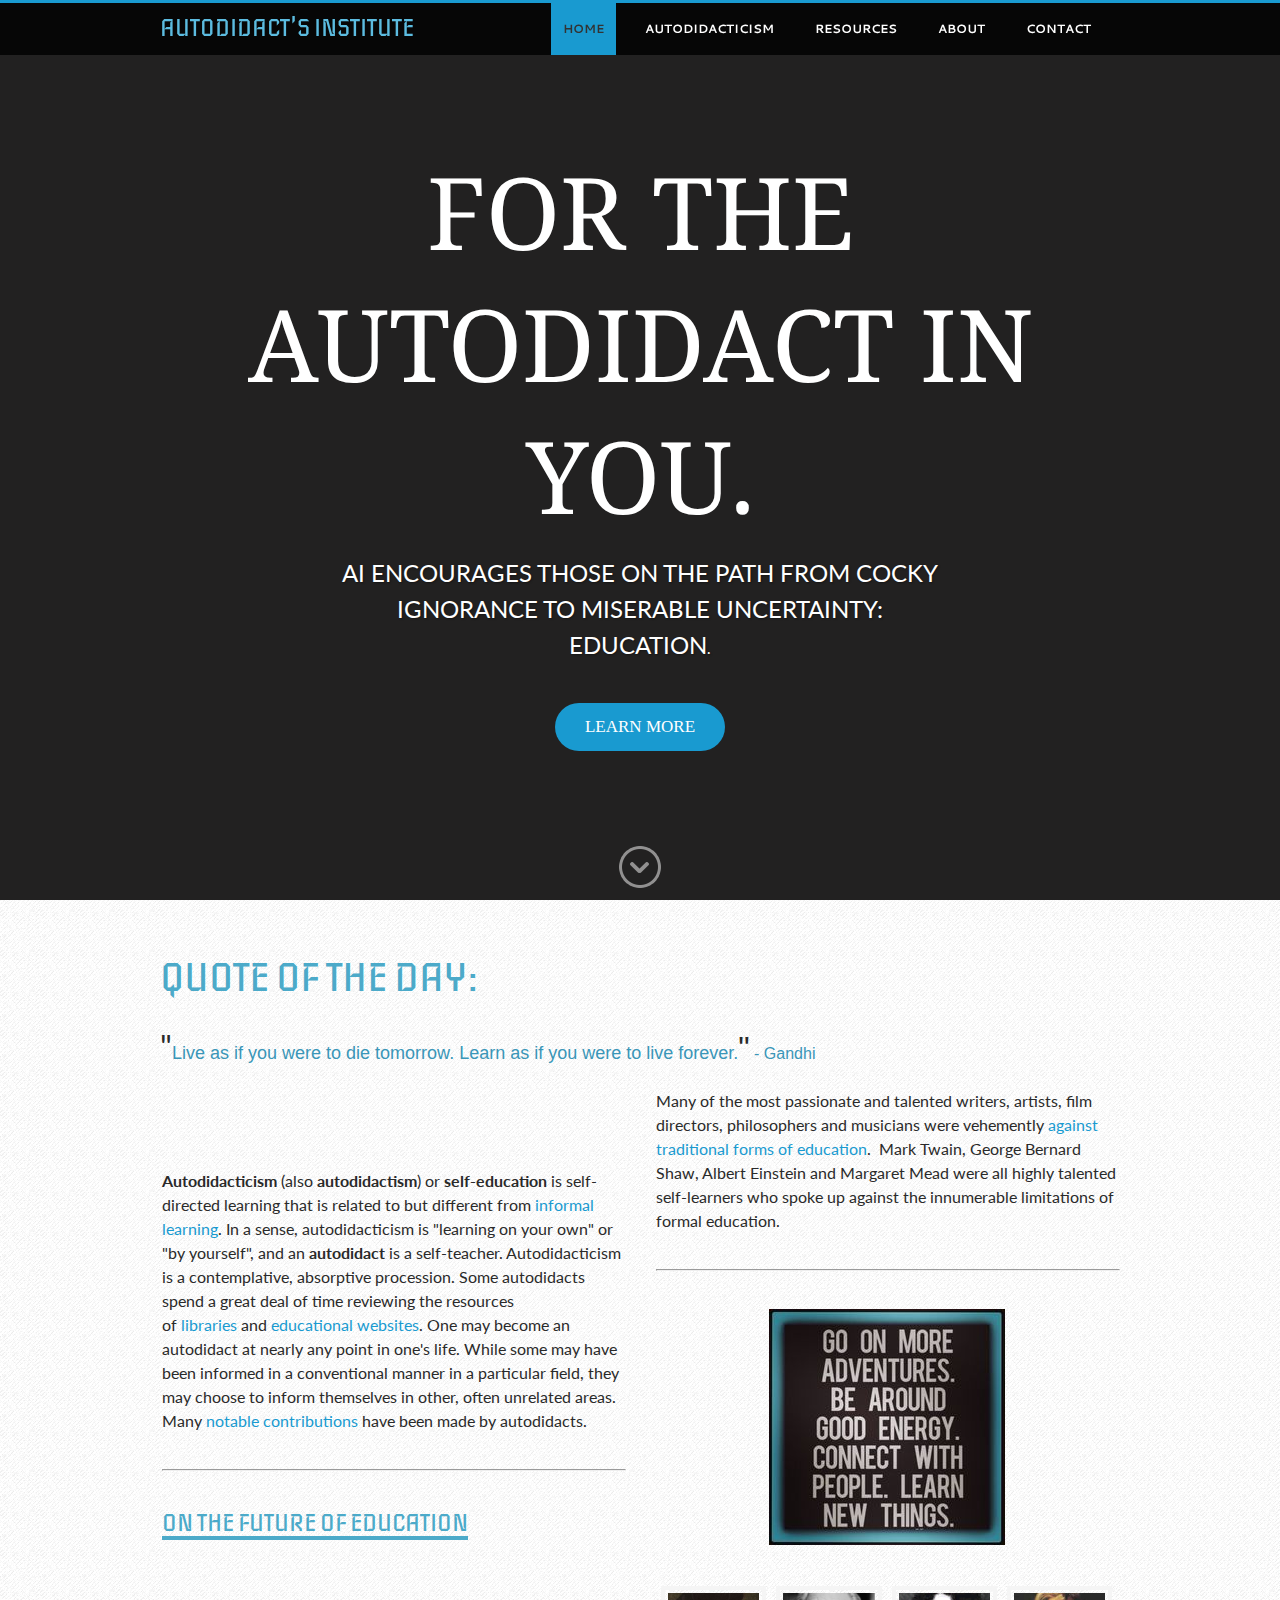
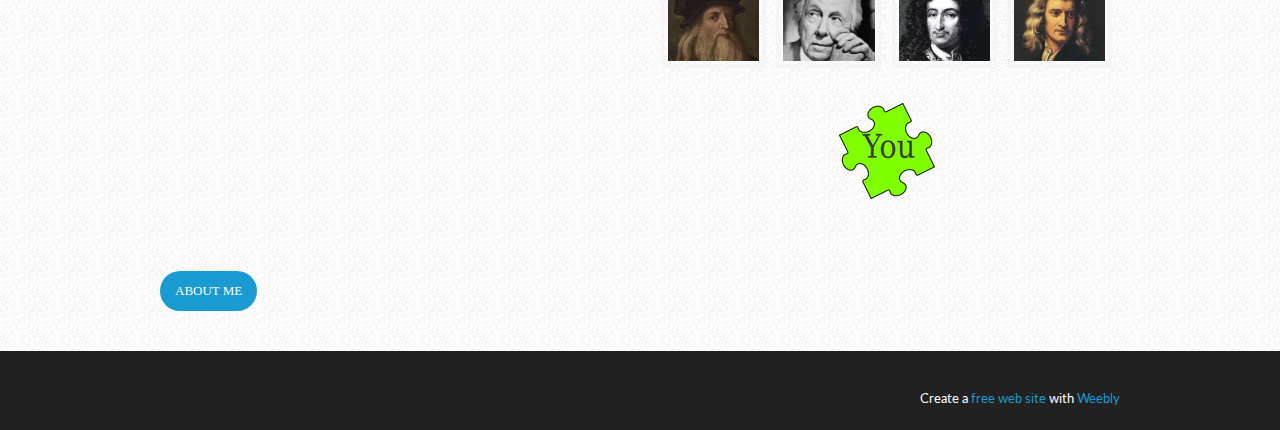
==== index.html @ 2466e641 "add index files" ====
<!DOCTYPE html>
<html>
<head>
<title>Autodidact's Institute - Home</title>

<meta http-equiv="Content-Type" content="text/html; charset=utf-8"/>
    
<meta name="google-site-verification" content="YNx1t_LtvhVvI4gkU4h2JOfDECEMt8kgfuWvU9y1TEw" /><link rel="stylesheet" href="http://cdn2.editmysite.com/css/sites.css?buildTime=1234" type="text/css" /><link rel='stylesheet' type='text/css' href='http://cdn1.editmysite.com/editor/libraries/fancybox/fancybox.css?1234' />
<link rel='stylesheet' type='text/css' href='files/main_style.css?1417120177' title='wsite-theme-css' />
<link href='http://fonts.googleapis.com/css?family=Lato:400,300,300italic,700,400italic,700italic&subset=latin,latin-ext' rel='stylesheet' type='text/css' />
<link href='http://cdn1.editmysite.com/editor/fonts/Bebas/font.css?2' rel='stylesheet' type='text/css' />
<link href='http://fonts.googleapis.com/css?family=Open+Sans:400,300,300italic,700,400italic,700italic&subset=latin,latin-ext' rel='stylesheet' type='text/css' />
<link href='http://fonts.googleapis.com/css?family=Iceberg&subset=latin,latin-ext' rel='stylesheet' type='text/css' />
<link href='http://fonts.googleapis.com/css?family=Iceberg&subset=latin,latin-ext' rel='stylesheet' type='text/css' />
<link href='http://fonts.googleapis.com/css?family=Cantarell:400,700,400italic,700italic&subset=latin,latin-ext' rel='stylesheet' type='text/css' />
<link href='http://fonts.googleapis.com/css?family=Droid+Serif:400,700,400italic,700italic&subset=latin,latin-ext' rel='stylesheet' type='text/css' />
<style type='text/css'>
.wsite-elements.wsite-not-footer div.paragraph, .wsite-elements.wsite-not-footer p, .wsite-elements.wsite-not-footer .product-block .product-title, .wsite-elements.wsite-not-footer .product-description, .wsite-elements.wsite-not-footer .wsite-form-field label, .wsite-elements.wsite-not-footer .wsite-form-field label, #wsite-content div.paragraph, #wsite-content p, #wsite-content .product-block .product-title, #wsite-content .product-description, #wsite-content .wsite-form-field label, #wsite-content .wsite-form-field label, .blog-sidebar div.paragraph, .blog-sidebar p, .blog-sidebar .wsite-form-field label, .blog-sidebar .wsite-form-field label {}
#wsite-content div.paragraph, #wsite-content p, #wsite-content .product-block .product-title, #wsite-content .product-description, #wsite-content .wsite-form-field label, #wsite-content .wsite-form-field label, .blog-sidebar div.paragraph, .blog-sidebar p, .blog-sidebar .wsite-form-field label, .blog-sidebar .wsite-form-field label {color:#2a2a2a !important;}
.wsite-elements.wsite-footer div.paragraph, .wsite-elements.wsite-footer p, .wsite-elements.wsite-footer .product-block .product-title, .wsite-elements.wsite-footer .product-description, .wsite-elements.wsite-footer .wsite-form-field label, .wsite-elements.wsite-footer .wsite-form-field label{}
.wsite-elements.wsite-not-footer h2, .wsite-elements.wsite-not-footer .product-long .product-title, .wsite-elements.wsite-not-footer .product-large .product-title, .wsite-elements.wsite-not-footer .product-small .product-title, #wsite-content h2, #wsite-content .product-long .product-title, #wsite-content .product-large .product-title, #wsite-content .product-small .product-title, .blog-sidebar h2 {font-family:"Iceberg" !important;}
#wsite-content h2, #wsite-content .product-long .product-title, #wsite-content .product-large .product-title, #wsite-content .product-small .product-title, .blog-sidebar h2 {color:#4caac9 !important;}
.wsite-elements.wsite-footer h2, .wsite-elements.wsite-footer .product-long .product-title, .wsite-elements.wsite-footer .product-large .product-title, .wsite-elements.wsite-footer .product-small .product-title{}
#wsite-title {font-family:"Iceberg" !important;color:#5cbce0 !important;}
.wsite-menu-default a {font-family:"Cantarell" !important;font-size:12px !important;}
.wsite-menu a {font-size:16px !important;}
.wsite-image div, .wsite-caption {}
.galleryCaptionInnerText {}
.fancybox-title {}
.wslide-caption-text {}
.wsite-phone {}
.wsite-headline {font-family:"Droid Serif" !important;color:#fff !important;}
.wsite-headline-paragraph {font-size:15px !important;color:#fff !important;}
.wsite-button-inner {font-family:"Impact" !important;}
.wsite-not-footer blockquote, #wsite-com-product-tab blockquote {}
.wsite-footer blockquote {}
.blog-header h2 a {}
#wsite-content h2.wsite-product-title {}
.wsite-product .wsite-product-price a {}
.wsite-button-small .wsite-button-inner {font-size:13px !important;}
.wsite-button-large .wsite-button-inner {font-size:17px !important;}
</style>
<style>
.wsite-background {background-image: url('//cdn1.editmysite.com/uploads/2/4/8/4/24842225/background-images/1473095854.png') !important;background-repeat: no-repeat !important;background-position: 50% 50% !important;background-size: cover !important;background-color: transparent !important;background: inherit;}
body.wsite-background {background-attachment: fixed !important;}
</style>
<script><!--
var STATIC_BASE = '//cdn1.editmysite.com/';
var STYLE_PREFIX = 'wsite';
//-->
</script>
<script src='https://ajax.googleapis.com/ajax/libs/jquery/1.7.2/jquery.min.js'></script>
<script src='http://cdn2.editmysite.com/js/site/main.js?buildTime=1234'></script>
<script>_W.relinquish && _W.relinquish()</script>
<script type='text/javascript'><!--
var IS_ARCHIVE=1;
(function(jQuery){
function initFlyouts(){initPublishedFlyoutMenus([{"id":"953120978491943284","title":"Home","url":"index.html","target":""},{"id":"195594560716466139","title":"Autodidacticism","url":"autodidacticism.html","target":""},{"id":"760834529499686925","title":"Resources","url":"resources.html","target":""},{"id":"598110469988436082","title":"About","url":"about.html","target":""},{"id":"550610440375106876","title":"Contact","url":"contact.html","target":""}],"953120978491943284","<li><a href=\"#\" data-membership-required=\"\" >{{title}}<\/a><\/li>",'active',false)}
if (jQuery) {
jQuery(document).ready(function() { jQuery(initFlyouts); });
}else{
if (Prototype.Browser.IE) window.onload = initFlyouts;
else document.observe('dom:loaded', initFlyouts);
}
})(window._W && _W.jQuery)
//-->
</script>
</head>
<body class='landing-page  wsite-theme-light wsite-page-index'>
<div id="nav-wrap">
		<div class="container">
			<table id="header">
				<tr>
					<td id ="logo"><span class='wsite-logo'><a href='index.html'><span id="wsite-title">Autodidact's Institute</span></a></span></td>
					<td><ul class='wsite-menu-default'><li id="active"><a href="index.html">Home</a></li><li id='pg195594560716466139'><a href="autodidacticism.html" data-membership-required="0" >Autodidacticism</a></li><li id='pg760834529499686925'><a href="resources.html" data-membership-required="0" >Resources</a></li><li id='pg598110469988436082'><a href="about.html" data-membership-required="0" >About</a></li><li id='pg550610440375106876'><a href="contact.html" data-membership-required="0" >Contact</a></li></ul></td>
					<!--<td class="search">{search}</td>-->
				</tr>
			</table>
		</div><!-- end container -->
	</div><!-- end nav-wrap -->
        
		<div class="banner-wrap wsite-background wsite-custom-background">
			<div id="banner">
				<h2><span class='wsite-text wsite-headline'><span style="line-height: 0; display: none;">﻿</span><span style="line-height: 0; display: none;">﻿</span><span style="line-height: 0; display: none;">﻿</span><span style="line-height: 0; display: none;">﻿</span><span style="line-height: 0; display: none;">﻿</span><span style="line-height: 0; display: none;">﻿</span><font><span style="line-height: 0; display: none;">﻿</span>For the</font> <font>Autodidact in</font> <span style="line-height: 0; display: none;">﻿</span><font>you.<span style="line-height: 0; display: none;">﻿</span></font><span style="line-height: 0; display: none;">﻿</span><span style="line-height: 0; display: none;">﻿</span><span style="line-height: 0; display: none;">﻿</span><span style="line-height: 0; display: none;">﻿</span><span style="line-height: 0; display: none;">﻿</span><span style="line-height: 0; display: none;">﻿</span><span style="line-height: 0; display: none;">﻿</span></span></h2>
				<p><span class='wsite-text wsite-headline-paragraph'><span style="line-height: 0; display: none;">﻿</span><span style="line-height: 0; display: none;">﻿</span><span style="line-height: 0; display: none;">﻿</span><span style="line-height: 0; display: none;">﻿</span><font color="#d5d5d5" size="5"><span style="line-height: 0; display: none;">﻿</span><span style="line-height: 0; display: none;">﻿</span><span style="line-height: 0; display: none;">﻿</span><span style="line-height: 0; display: none;">﻿</span><span style="line-height: 0; display: none;">﻿</span><font color="#fff">AI encourages</font><span style="line-height: 0; display: none;">﻿</span> <span style="line-height: 0; display: none;">﻿</span><font color="#fff">those on the path</font><span style="line-height: 0; display: none;">﻿</span><span style="line-height: 0; display: none;">﻿</span><span style="line-height: 0; display: none;">﻿</span> <span style="line-height: 0; display: none;">﻿</span><font color="#fff">from cocky</font><span style="line-height: 0; display: none;">﻿</span><span style="line-height: 0; display: none;">﻿</span><span style="line-height: 0; display: none;">﻿</span><span style="line-height: 0; display: none;">﻿</span><span style="line-height: 0; display: none;">﻿</span><span style="line-height: 0; display: none;">﻿</span><span style="line-height: 0; display: none;">﻿</span><br /><span style="line-height: 0; display: none;">﻿</span><font color="#fff"><span></span> ignorance to miserable uncertainty: </font><span style="line-height: 0; display: none;">﻿</span><br /><span style="line-height: 0; display: none;">﻿</span><font color="#fff"><span></span>education</font><span style="line-height: 0; display: none;">﻿</span><span style="line-height: 0; display: none;">﻿</span><span style="line-height: 0; display: none;">﻿</span></font><span style="line-height: 0; display: none;">﻿</span>.<span style="line-height: 0; display: none;">﻿</span><span style="line-height: 0; display: none;">﻿</span><span style="line-height: 0; display: none;">﻿</span><span style="line-height: 0; display: none;">﻿</span><span style="line-height: 0; display: none;">﻿</span></span></p>	
				<div class="button-wrap"><div style="text-align:left;"><div style="height: 0px; overflow: hidden;"></div>
<a class="wsite-button wsite-button-large wsite-button-normal" href="http://autodidactinstitute.weebly.com/autodidacticism.html" >
<span class="wsite-button-inner">learn more</span>
</a>
<div style="height: 0px; overflow: hidden;"></div></div></div>
				<a name="content" id="skip-to-content" href="#content"></a>
			</div>
		</div>

    <div id="main-wrap">
        <div class="container">
   			<div id='wsite-content' class='wsite-elements wsite-not-footer'>
<h2 class="wsite-content-title" style="text-align:left;">Quote of the day:</h2>

<div class="paragraph" style="text-align:left;"><font size="6">"</font><span style="font-family: HelveticaNeue-Light, 'Helvetica Neue Light', 'Helvetica Neue', Helvetica, Arial, sans-serif; line-height: 20.7999992370605px; text-align: center;"><font color="#3a96b8" size="4">Live as if you were to die tomorrow. Learn as if you were to live forever.</font><font size="6">"</font><font color="#3a96b8"> - Gandhi&nbsp;</font></span></div>

<div><div class="wsite-multicol"><div class="wsite-multicol-table-wrap" style="margin:0 -15px;">
	<table class="wsite-multicol-table">
		<tbody class="wsite-multicol-tbody">
			<tr class="wsite-multicol-tr">
				<td class="wsite-multicol-col" style="width:50%; padding:0 15px;">
					
						

<div class="paragraph" style="text-align:left;"><font color="#2a2a2a" size="3"><strong style="">Autodidacticism</strong>&nbsp;(also&nbsp;<strong style="">autodidactism</strong>) or&nbsp;<strong style="">self-education</strong>&nbsp;is self-directed learning that is related to but different from&nbsp;<a style="" href="http://en.wikipedia.org/wiki/Informal_learning" title="">informal learning</a>. In a sense, autodidacticism is "learning on your own" or "by yourself", and an&nbsp;<strong style="">autodidact</strong>&nbsp;is  a self-teacher. Autodidacticism is a contemplative, absorptive  procession. Some autodidacts spend a great deal of time reviewing the  resources&nbsp;&nbsp;&nbsp;&nbsp;&nbsp;&nbsp;&nbsp;&nbsp;&nbsp;&nbsp; of&nbsp;<a style="" href="http://en.wikipedia.org/wiki/Library" title="">libraries</a>&nbsp;and&nbsp;<a style="" href="http://en.wikipedia.org/wiki/Educational_website" title="">educational websites</a>.  One may become an autodidact at nearly any point in one's life. While  some may have been informed in a conventional manner in a particular  field, they may choose to inform themselves in other, often unrelated  areas. Many&nbsp;<a style="" href="http://en.wikipedia.org/wiki/List_of_notable_autodidacts" title="">notable contributions</a>&nbsp;have been made by autodidacts.</font></div>

<div><div style="height: 20px; overflow: hidden; width: 100%;"></div>
<hr class="styled-hr" style="width:100%;"></hr>
<div style="height: 20px; overflow: hidden; width: 100%;"></div></div>

<h2 class="wsite-content-title" style="text-align:left;"><u><font size="5">On the future of education</font></u><br /></h2>

<div class="wsite-youtube" style="margin-bottom:10px;margin-top:10px;"><div class="wsite-youtube-wrapper wsite-youtube-size-auto wsite-youtube-align-center">
<div class="wsite-youtube-container">

<iframe src="http://www.youtube.com/embed/7vsCAM17O-M?wmode=opaque" frameborder="0" allowfullscreen></iframe>
</div>
</div></div>


					
				</td>				<td class="wsite-multicol-col" style="width:50%; padding:0 15px;">
					
						

<div class="paragraph" style="text-align:left;"><font color="#2a2a2a">Many of the most passionate and talented writers, artists, film directors, philosophers and musicians were vehemently <a style="" title="Educative Quotes Against Education" href="http://lonerwolf.com/education-quotes/">against traditional forms of education</a>.&nbsp;  Mark Twain, George Bernard&nbsp; Shaw, Albert Einstein and Margaret Mead  were all highly talented self-learners who spoke up against the  innumerable limitations of formal education.</font></div>

<div><div style="height: 20px; overflow: hidden; width: 100%;"></div>
<hr class="styled-hr" style="width:100%;"></hr>
<div style="height: 20px; overflow: hidden; width: 100%;"></div></div>

<div><div class="wsite-image wsite-image-border-thin " style="padding-top:10px;padding-bottom:10px;margin-left:0;margin-right:0;text-align:center">
<a href='http://autodidactinstitute.weebly.com/autodidacticism.html'>
<img src="uploads/2/4/8/4/24842225/6105460_orig.jpg" alt="Picture" style="width:100%;max-width:236px" />
</a>
<div style="display:block;font-size:90%"></div>
</div></div>

<div><div style="height: 20px; overflow: hidden;"></div>
				<div id='538403796606522106-gallery' class='imageGallery' style='line-height: 0px; padding: 0; margin: 0'>
<div id='538403796606522106-imageContainer0' style='float:left;width:24.95%;margin:0;'><div id='538403796606522106-insideImageContainer0' style='position:relative;margin:5px;'><div class='galleryImageBorder' style='border-width:1px;padding:3px;'><div class='galleryImageHolder' style='position:relative; width:100%; padding:0 0 75%;overflow:hidden;'><div class='galleryInnerImageHolder'><a href='uploads/2/4/8/4/24842225/707297_orig.jpg' rel='lightbox[gallery538403796606522106]' onclick='if (!window.lightboxLoaded) return false'><img src='uploads/2/4/8/4/24842225/707297.jpg' class='galleryImage' _width='300' _height='300' style='position:absolute;border:0;width:100%;top:-16.67%;left:0%' /></a></div></div></div></div></div><div id='538403796606522106-imageContainer1' style='float:left;width:24.95%;margin:0;'><div id='538403796606522106-insideImageContainer1' style='position:relative;margin:5px;'><div class='galleryImageBorder' style='border-width:1px;padding:3px;'><div class='galleryImageHolder' style='position:relative; width:100%; padding:0 0 75%;overflow:hidden;'><div class='galleryInnerImageHolder'><a href='uploads/2/4/8/4/24842225/8460921_orig.jpg' rel='lightbox[gallery538403796606522106]' onclick='if (!window.lightboxLoaded) return false'><img src='uploads/2/4/8/4/24842225/8460921.jpg' class='galleryImage' _width='400' _height='507' style='position:absolute;border:0;width:100%;top:-34.5%;left:0%' /></a></div></div></div></div></div><div id='538403796606522106-imageContainer2' style='float:left;width:24.95%;margin:0;'><div id='538403796606522106-insideImageContainer2' style='position:relative;margin:5px;'><div class='galleryImageBorder' style='border-width:1px;padding:3px;'><div class='galleryImageHolder' style='position:relative; width:100%; padding:0 0 75%;overflow:hidden;'><div class='galleryInnerImageHolder'><a href='uploads/2/4/8/4/24842225/7548678_orig.gif' rel='lightbox[gallery538403796606522106]' onclick='if (!window.lightboxLoaded) return false'><img src='uploads/2/4/8/4/24842225/7548678.gif' class='galleryImage' _width='243' _height='275' style='position:absolute;border:0;width:100%;top:-25.45%;left:0%' /></a></div></div></div></div></div><div id='538403796606522106-imageContainer3' style='float:left;width:24.95%;margin:0;'><div id='538403796606522106-insideImageContainer3' style='position:relative;margin:5px;'><div class='galleryImageBorder' style='border-width:1px;padding:3px;'><div class='galleryImageHolder' style='position:relative; width:100%; padding:0 0 75%;overflow:hidden;'><div class='galleryInnerImageHolder'><a href='uploads/2/4/8/4/24842225/8060362_orig.jpg' rel='lightbox[gallery538403796606522106]' onclick='if (!window.lightboxLoaded) return false'><img src='uploads/2/4/8/4/24842225/8060362.jpg' class='galleryImage' _width='300' _height='315' style='position:absolute;border:0;width:100%;top:-20%;left:0%' /></a></div></div></div></div></div><span style='display: block; clear: both; height: 0px; overflow: hidden;'></span>
</div>

				<div style="height: 20px; overflow: hidden;"></div></div>

<div><div class="wsite-image wsite-image-border-none " style="padding-top:10px;padding-bottom:10px;margin-left:0;margin-right:0;text-align:center">
<a href='http://autodidactinstitute.weebly.com/autodidacticism.html'>
<img src="uploads/2/4/8/4/24842225/8060603.png?96" alt="Picture" style="width:auto;max-width:100%" />
</a>
<div style="display:block;font-size:90%"></div>
</div></div>


					
				</td>			</tr>
		</tbody>
	</table>
</div></div></div>

<div style="text-align:left;"><div style="height:10px;overflow:hidden"></div>
<span class="wsite-social wsite-social-default"><a class='first-child wsite-social-item wsite-social-twitter' href='https://twitter.com/AutodidactIn' target='_blank'><span class='wsite-social-item-inner'></span></a></span>
<div style="height:10px;overflow:hidden"></div></div>

<div style="text-align:left;"><div style="height: 10px; overflow: hidden;"></div>
<a class="wsite-button wsite-button-small wsite-button-normal" href="http://autodidactinstitute.weebly.com/about.html" >
<span class="wsite-button-inner">About me</span>
</a>
<div style="height: 10px; overflow: hidden;"></div></div>

<div class="wsite-adsense"> 

<script type="text/javascript" src="https://www.weebly.com/weebly/apps/serveAds.php?type=adsense&elementid=147316029918309828&ineditor=0&subdomain=autodidactinstitute.weebly.com&pubid=ca-pub-1188695032238888&adformat=468x60&adtype=text_image&bordercolor=FFFFFF&bgcolor=FFFFFF&linkcolor=0F53FF&textcolor=000000&urlcolor=008000"></script></div></div>

        </div><!-- end container -->
    </div><!-- end main-wrap -->

    <div id="footer-wrap">
        <div class="container">
       		Create a <a target="_top" href="http://www.weebly.com/">free web site</a> with <a target="_top" href="http://www.weebly.com/" title="free web site">Weebly</a>
        </div><!-- end container -->
    </div><!-- end footer-wrap -->
<script type="text/javascript" src="files/theme/custom.js"></script>

</body>
</html>
---- files/main_style.css ----
ul, ol, li, h1, h2, h3, h4, h5, h6, pre, form, body, html, div.paragraph, blockquote, fieldset, input { margin: 0; padding: 0; }
 ul, ol, li, h1, h2, h3, h4, h5, h6, pre, form, body, html, p, blockquote, fieldset, input { margin: 0; padding: 0; }
 a img { border: 0; }
 a { text-decoration: none; }
 ::-webkit-input-placeholder { color: #626262; }
 :-moz-placeholder { color: #626262; }
 ::-moz-placeholder { color: #626262; }
 :-ms-input-placeholder { color: #626262; }
 #header .wsite-search-input::-webkit-input-placeholder { color: #fff; }
 #header .wsite-search-input:-moz-placeholder { color: #fff; }
 #header .wsite-search-input::-moz-placeholder { color: #fff; }
 #header .wsite-search-input:-ms-input-placeholder { color: #fff; }
 body { font-family: 'Lato', sans-serif; font-size: 16px; font-weight: normal; line-height: 24px; color: #626262; height: 100%; background-attachment: fixed; }
 .tall-header-page, .short-header-page, .no-header-page, .landing-page { background: #222121; }
 .wsite-background { background: #fff url('theme/default-bg.jpg?1417120177') center center no-repeat; background-size: cover; }
 .wsite-custom-background { background: none; }
 html { height: 100%; }
 .container { margin: 0 auto; width: 960px; }
 #header-wrap, #banner-wrap, #nav-wrap, #main-wrap, #footer-wrap { width:100%; }
 a { color: #199ad0; }
 a:hover { color: #1688b7; }
 h2 { font-size: 40px; padding: .5em 0 .2em 0; line-height: 1.2; font-family: 'Bebas', sans-serif; font-weight: normal; color: #3b3b3b; text-transform: uppercase; }
 h2 font { vertical-align: middle; }
 div.paragraph { font-size: 16px; line-height: 1.5; padding: .5em 0; }
 p { font-size: 16px; line-height: 1.5; padding: .5em 0; }
 blockquote { background: url("theme/quotes.png?1417120177") no-repeat 0px 25px; font-family: 'Lato', sans-serif; font-size: 18px; font-weight: bold; line-height: 28px; color: #626262; padding: 1em; margin: 2em 0; border-left: 0px !important; padding-left: 30px !important; }
 div#content {min-height:400px;}
 .landing-page .wsite-background { -moz-box-sizing: border-box; box-sizing: border-box; min-height: 100%; overflow: hidden; }
 #logo { padding-right: 25px !important; }
 #logo, #logo a { color: #fff; text-transform: uppercase; font-size: 24px; font-family: 'Bebas'; font-weight: normal; }
 #logo a:hover { color: #fff; }
 #logo img, #wsite-title { max-height: 52px; display: block; }
 #header { border-collapse: collapse; border-spacing: 0; width:100%; }
 #header td { vertical-align: middle; text-align: left; }
 #header table { float: right; width: 1px; }
 #header td { padding: 0; }
 #header-right .wsite-social { vertical-align: middle; }
 .wsite-social-item { width: 36px; height: 36px; margin: 0 0 0 3px; }
 .wsite-social-rss { background: url(theme/social-icons.png?1417120177) no-repeat -321px -12px; }
 .wsite-social-rss:hover { background-position: -321px -54px; }
 .wsite-social-linkedin { background: url(theme/social-icons.png?1417120177) no-repeat -143px -12px; }
 .wsite-social-linkedin:hover { background-position: -143px -54px; }
 .wsite-social-facebook { background: url(theme/social-icons.png?1417120177) no-repeat -54px -12px; }
 .wsite-social-facebook:hover { background-position: -54px -54px; }
 .wsite-social-twitter { background: url(theme/social-icons.png?1417120177) no-repeat -9px -12px; }
 .wsite-social-twitter:hover { background-position: -9px -54px; }
 .wsite-social-mail { background: url(theme/social-icons.png?1417120177) no-repeat -187px -12px; }
 .wsite-social-mail:hover { background-position: -187px -54px; }
 .wsite-social-pinterest { background: url(theme/social-icons.png?1417120177) no-repeat -277px -12px; }
 .wsite-social-pinterest:hover { background-position: -277px -54px; }
 .wsite-social-youtube { background: url(theme/social-icons.png?1417120177) no-repeat -455px -12px; }
 .wsite-social-youtube:hover { background-position: -455px -54px; }
 .wsite-social-plus { background: url(theme/social-icons.png?1417120177) no-repeat -98px -12px; }
 .wsite-social-plus:hover { background-position: -98px -54px; }
 .wsite-social-flickr { background: url(theme/social-icons.png?1417120177) no-repeat -232px -12px; }
 .wsite-social-flickr:hover { background-position: -232px -54px; }
 .wsite-social-vimeo { background: url(theme/social-icons.png?1417120177) no-repeat -366px -12px; }
 .wsite-social-vimeo:hover { background-position: -366px -54px; }
 .wsite-social-yahoo { background: url(theme/social-icons.png?1417120177) no-repeat -410px -12px; }
 .wsite-social-yahoo:hover { background-position: -410px -54px; }
 #header .wsite-search { margin: 0px; vertical-align: middle; position:relative; float: right; border: 1px solid #fff; }
 #header .wsite-search-input { width: 140px; height: 17px; border: 0; padding: 8px 5px 8px 15px !important; font-family: 'Open Sans', sans-serif; color: #ccc; font-size: 13px; float:left; background: none; }
 #header .wsite-search-button { position: relative; width: 53px; height: 32px; color: #ccc; font-size: 13px; border: 0px; margin: 0px; padding: 0px; background: url("theme/submit-bg.png?1417120177") no-repeat right center; cursor: pointer; }
 #header .wsite-search-cover { position:absolute; width:52px; height:30px; right:0px; top: 0px; z-index:1; cursor: pointer; }
 #nav-wrap { position: fixed; top: 0; left: 0; border-top: 3px solid #199ad0; background: rgb(0,0,0); background: rgba(0,0,0,0.8); z-index: 999; }
 #nav-wrap .container { clear: both; overflow: hidden; position: relative; }
 #nav-wrap .container ul { list-style: none; overflow: hidden; float: right; }
 #nav-wrap .container ul li { list-style: none; float: left; margin-right: 17px; text-transform: uppercase; }
 #nav-wrap .container ul span:last-child li, #nav-wrap .container ul > li:last-child { background: none; }
 #nav-wrap .container ul li a { float: left; display: block; font-family: 'Lato', sans-serif; color: #fff; padding: 14px 12px; border: 0; outline: 0; list-style-type: none; font-size: 13px; font-weight: bold; }
 #nav-wrap .container ul li#active a, #nav-wrap .container ul li a:hover { color: #333; background: #199ad0; border: 0; }
 #wsite-menus .wsite-menu li a { font-family: 'Lato', sans-serif; padding: 10px 0; padding-left: 4px; font-size: 13px; color: #fff; background: url("theme/submenu-bg.png?1417120177") repeat left top; border: 0; border-bottom: 1px solid #303030; }
 #wsite-menus .wsite-menu li a:hover { color: #fff; background: url("theme/submenu-hover-bg.png?1417120177") repeat left top; border-left: 4px solid #ffd927; padding-left: 0; }
 #banner-wrap { display:none; }
 .landing-page .banner-wrap #banner, .tall-header-page .banner-wrap #banner, .short-header-page .banner-wrap #banner { padding: 0; display: table-cell; text-align: center; vertical-align: middle; }
 #banner td { vertical-align: middle !important; text-align: center; }
 #banner h2 { color: #fff; font-size: 100px; padding: 0px; text-transform: uppercase; }
 #banner div.paragraph { color: #fff; font-size: 18px; padding: 20px 0 40px; font-family: 'Lato', sans-serif; text-shadow: 1px 1px 2px rgba(0,0,0,0.35); text-transform: uppercase; }
 #banner p { color: #fff; font-size: 18px; padding: 20px 0 40px; font-family: 'Lato', sans-serif; text-shadow: 1px 1px 2px rgba(0,0,0,0.35); text-transform: uppercase; }
 .tall-header-page #banner { height: 346px; text-align: center; }
 .tall-header-page .banner-wrap { display: table; width: 100%; height: 346px; padding-top: 50px; }
 .short-header-page #banner { height: 196px; text-align: center; }
 .short-header-page .banner-wrap { display: table; width: 100%; height: 196px; padding-top: 50px; }
 .no-header-page .wsite-header { display:none; }
 #splash-wrap { height: 100%; display: table; width: 720px; margin: 0 auto; height: 100%; padding: 115px 0 60px 0; }
 .splash-page .main-wrap { display: table-cell; vertical-align: middle; }
 .splash-page .main-wrap #content-section { background: none; padding: 70px 90px 50px; background: rgb(0, 0, 0); background: rgba(0,0,0,0.5); }
 .splash-page #content-section h2 { color: #fff; padding: 0px; text-transform: uppercase; }
 .splash-page #content-section div.paragraph { color: #fff; font-size: 18px; padding: 20px 0 40px; font-family: 'Lato', sans-serif; text-shadow: 1px 1px 2px rgba(0,0,0,0.35); }
 .splash-page #content-section p { color: #fff; font-size: 18px; padding: 20px 0 40px; font-family: 'Lato', sans-serif; text-shadow: 1px 1px 2px rgba(0,0,0,0.35); }
 .landing-page #header-wrap .container { height: 100%; }
 .landing-page .banner-wrap { position: relative; display: table; width: 100%; height: 100%; -moz-box-sizing: border-box; box-sizing: border-box; padding-top: 51px; padding-bottom: 55px; }
 .landing-page #main-wrap .container h2 { font-size: 40px; line-height: 45px; }
 .landing-page .button-wrap { display: inline-block; }
 .landing-page #banner h2, .landing-page #banner div.paragraph { max-width: 960px; margin: 0 auto; }
 .landing-page #banner h2, .landing-page #banner p { max-width: 960px; margin: 0 auto; }
 #skip-to-content { display: block; margin: auto; position: absolute; bottom: 0; left: 0; right: 0; width: 42px; height: 55px; background: transparent url('theme/landing-indicator.png?1417120177') center top no-repeat; opacity: 0.5; -webkit-transition: opacity 0.5s; }
 #skip-to-content:hover { opacity: 1; }
 .landing-page #main-wrap, .tall-header-page #main-wrap, .short-header-page #main-wrap, .no-header-page #main-wrap { padding-top: 56px; background: #fff url('theme/body-bg.png?1417120177') 0 0 repeat; }
 .no-header-page #main-wrap { padding-top: 110px; }
 #main-wrap .container { min-height:400px; padding-bottom: 30px; }
 #main-wrap .container h2 { font-size: 32px; line-height: 37px; padding: 0 0 14px; }
 #main-wrap .paragraph ul #main-wrap .paragraph ol { margin: 0 !important; padding: 0 !important; }
 #main-wrap .paragraph li { padding-left: 15px !important; }
 #main-wrap .container form .wsite-button { margin-top:20px; }
 html body .galleryImageBorder, html body a .galleryImageBorder { border: 4px solid #f5f5f5 !important; }
 .wslide { font-family: inherit; }
 .wslide .wslide-caption { opacity: 0 !important; filter: alpha(opacity=0) !important; -webkit-transition: all 0.2s ease-in-out; -moz-transition: all 0.2s ease-in-out; -o-transition: all 0.2s ease-in-out; transition: all 0.2s ease-in-out; bottom: 0; top: 0; }
 .wslide:hover .wslide-caption { opacity: 1 !important; filter: alpha(opacity=100) !important; }
 .wslide-caption-bg { background-color: rgba(25,154,208,0.85) !important; opacity: 0.85 !important; filter: alpha(opacity=85) !important; }
 .wslide-caption:before { content: ''; display: inline-block; vertical-align: middle; height: 100%; }
 .wslide-caption-text { display: inline-block; vertical-align: middle; text-align: center !important; width: 100%; -moz-box-sizing: border-box; box-sizing: border-box; font-size: 14px; text-shadow: none !important; }
 #footer-wrap { text-align:right; background: #222121; padding: 35px 0 20px; font-size: 13px; color: #fff; }
 #footer-wrap .container h2 { font-size: 13px; color: #989794; font-weight: bold; font-family: 'Lato', sans-serif; }
 #footer-wrap .container div.paragraph { font-size: 13px; padding: 15px 0; }
 #footer-wrap .container p { font-size: 13px; padding: 15px 0; }
 #footer-wrap .container blockquote { background: url("theme/quotes.png?1417120177") no-repeat 0px 15px; font-size: 15px; color: #fff; }
 #footer-wrap .wsite-form-container { text-align:left; margin-top: 0 !important; }
 #footer-wrap .wsite-form-label, #footer-wrap .form-radio-container { color: #fff; font-size: 13px; }
 .wsite-form-label { display: inline-block; font-family: 'Lato', sans-serif; font-size: 15px; font-weight: normal; }
 .form-radio-container { font-family: 'Lato', sans-serif; font-size: 15px; font-weight: normal; }
 .wsite-form-input, .wsite-search-element-input { font-family: 'Lato', sans-serif; font-size: 15px; font-weight: normal; background: #fff; border: 1px solid #e0e0e0; padding: 5px 7px; width: 300px; -webkit-border-radius: 3px; -moz-border-radius: 3px; border-radius: 3px; }
 .form-select { font-family: 'Lato', sans-serif; font-size: 15px; font-weight: normal; background: #fff; border: 1px solid #e0e0e0; padding: 8px 5px; width: 300px; height: 40px !important; line-height: 44px !important; -webkit-border-radius: 3px; -moz-border-radius: 3px; border-radius: 3px; }
 .splash-page .wsite-form-label, .splash-page .form-radio-container, .splash-page .wsite-form-input, .splash-page .wsite-search-element-input .splash-page .form-select { color: #999; }
 .wsite-button { display: inline-block; padding: 0; background: #199ad0; border-radius: 20px; text-transform: uppercase; }
 .wsite-button:hover { background: #1688b7; }
 .wsite-button-inner { color: #fff !important; font-family: 'Lato', sans-serif; display: block; font-size: 14px; font-weight: 500; padding: 0 15px; background: none; text-transform: uppercase; height:40px; line-height:40px; }
 .wsite-button-large { color: #fff !important; background: #199ad0; padding: 0; border-radius: 24px; }
 .wsite-button-large:hover { background: #1688b7; }
 .wsite-button-large .wsite-button-inner { padding: 0 30px; height:48px; line-height:48px; background: none; font-size: 16px; }
 .wsite-button-highlight, .wsite-button-large.wsite-button-highlight, .wsite-button-large.wsite-button-highlight .wsite-button-inner { background: #dfded9; color: #333; }
 .wsite-button-highlight .wsite-button-inner { background: none; }
 .wsite-button-highlight:hover, .wsite-button-highlight:active, .wsite-button-large.wsite-button-highlight:hover, .wsite-button-large.wsite-button-highlight:hover .wsite-button-inner { background: #d1d0ca; }
 #main-wrap .blog-sidebar h2 { font-size: 22px; }
 .blog-post .blog-separator { display: none; }
 .blog-post .blog-content { margin-top: 25px; }
 .blog-post .blog-date, .blog-post .blog-comments { float: none; text-transform: uppercase; font-size: 14px; line-height: 1; color: #626262; }
 .blog-post .blog-comments:before { content: '/'; margin-right: 0.5em; }
 #commentArea { border-top: solid 1px #dadada; padding-top: 20px; }
 .blog-sidebar h2, h2.blog-title, #commentAreaTitle, .blogCommentHeading .blogCommentAuthor { font-weight: 500; }
 #wsite-content #commentAreaTitle { font-size: 26px; }
 .blog-post .blog-header h2.blog-title { margin-bottom: 20px !important; }
 #main-wrap .blog-title a { color: #333; }
 #wsite-content #commentAreaTitle, #wsite-content #commentReplyTitle, #commentArea .blogCommentText div.paragraph, #main-wrap .blog-sidebar h2 { padding: 0; }
 #wsite-content #commentAreaTitle, #wsite-content #commentReplyTitle, #commentArea .blogCommentText p, #main-wrap .blog-sidebar h2 { padding: 0; }
 #commentAreaTitle { font-family: 'Bebas', sans-serif; }
 .blogCommentHeading, .blogCommentText div.paragraph { font-family: inherit; }
 .blogCommentHeading, .blogCommentText p { font-family: inherit; }
 .blogCommentWrap { background: none; }
 .blogCommentWrap .blogCommentHeading, .blogCommentWrap .blogCommentHeadingInner, .blogCommentWrap .blogCommentAuthor { background: none !important; }
 .blogCommentHeading .blogCommentAuthor span.name, .blogCommentHeading .blogCommentAuthor span.email { color: #2a92e5 !important; float: none; }
 .blogCommentHeading { padding: 0; margin-bottom: 20px; }
 .blogCommentHeading .blogCommentAuthor, .blogCommentHeading .blogCommentDate { float: none; text-align: left; height: auto; line-height: 1; padding: 0; }
 .blogCommentHeading .blogCommentAuthor { text-transform: uppercase; }
 .blogCommentHeading .blogCommentDate { color: #999; margin-left: 1em; }
 .blogCommentText { padding: 0; }
 .blogCommentText div.paragraph { color: #666; font-size: 14px; }
 .blogCommentText p { color: #666; font-size: 14px; }
 .blogCommentHeading .blogCommentHeadingInner { height: auto; }
 .blogCommentWrap .blogCommentHeading .blogCommentHeadingInner .blogCommentAuthor .name { text-shadow: none; height: auto; line-height: 1; color: #3b3b3b !important; float: none; }
 .blogCommentHeading .blogCommentHeadingInner .blogCommentAuthor .link { margin: 0 5px; float: none; display: inline-block; }
 .blogCommentHeading .blogCommentAuthor, .blogCommentHeading .blogCommentDate { float: none; text-align: left; height: auto; line-height: 1; padding: 0; display: inline; vertical-align: baseline; text-transform: none; }

div.paragraph ul, div.paragraph ol { padding-left: 2.3em !important; margin: 5px 0 !important; overflow:hidden; }
div.paragraph li { padding-left: 5px !important; margin: 3px 0 0 !important; }
div.paragraph ul, div.paragraph ul li { list-style: disc outside !important; }
div.paragraph ol, div.paragraph ol li { list-style: decimal outside !important; }
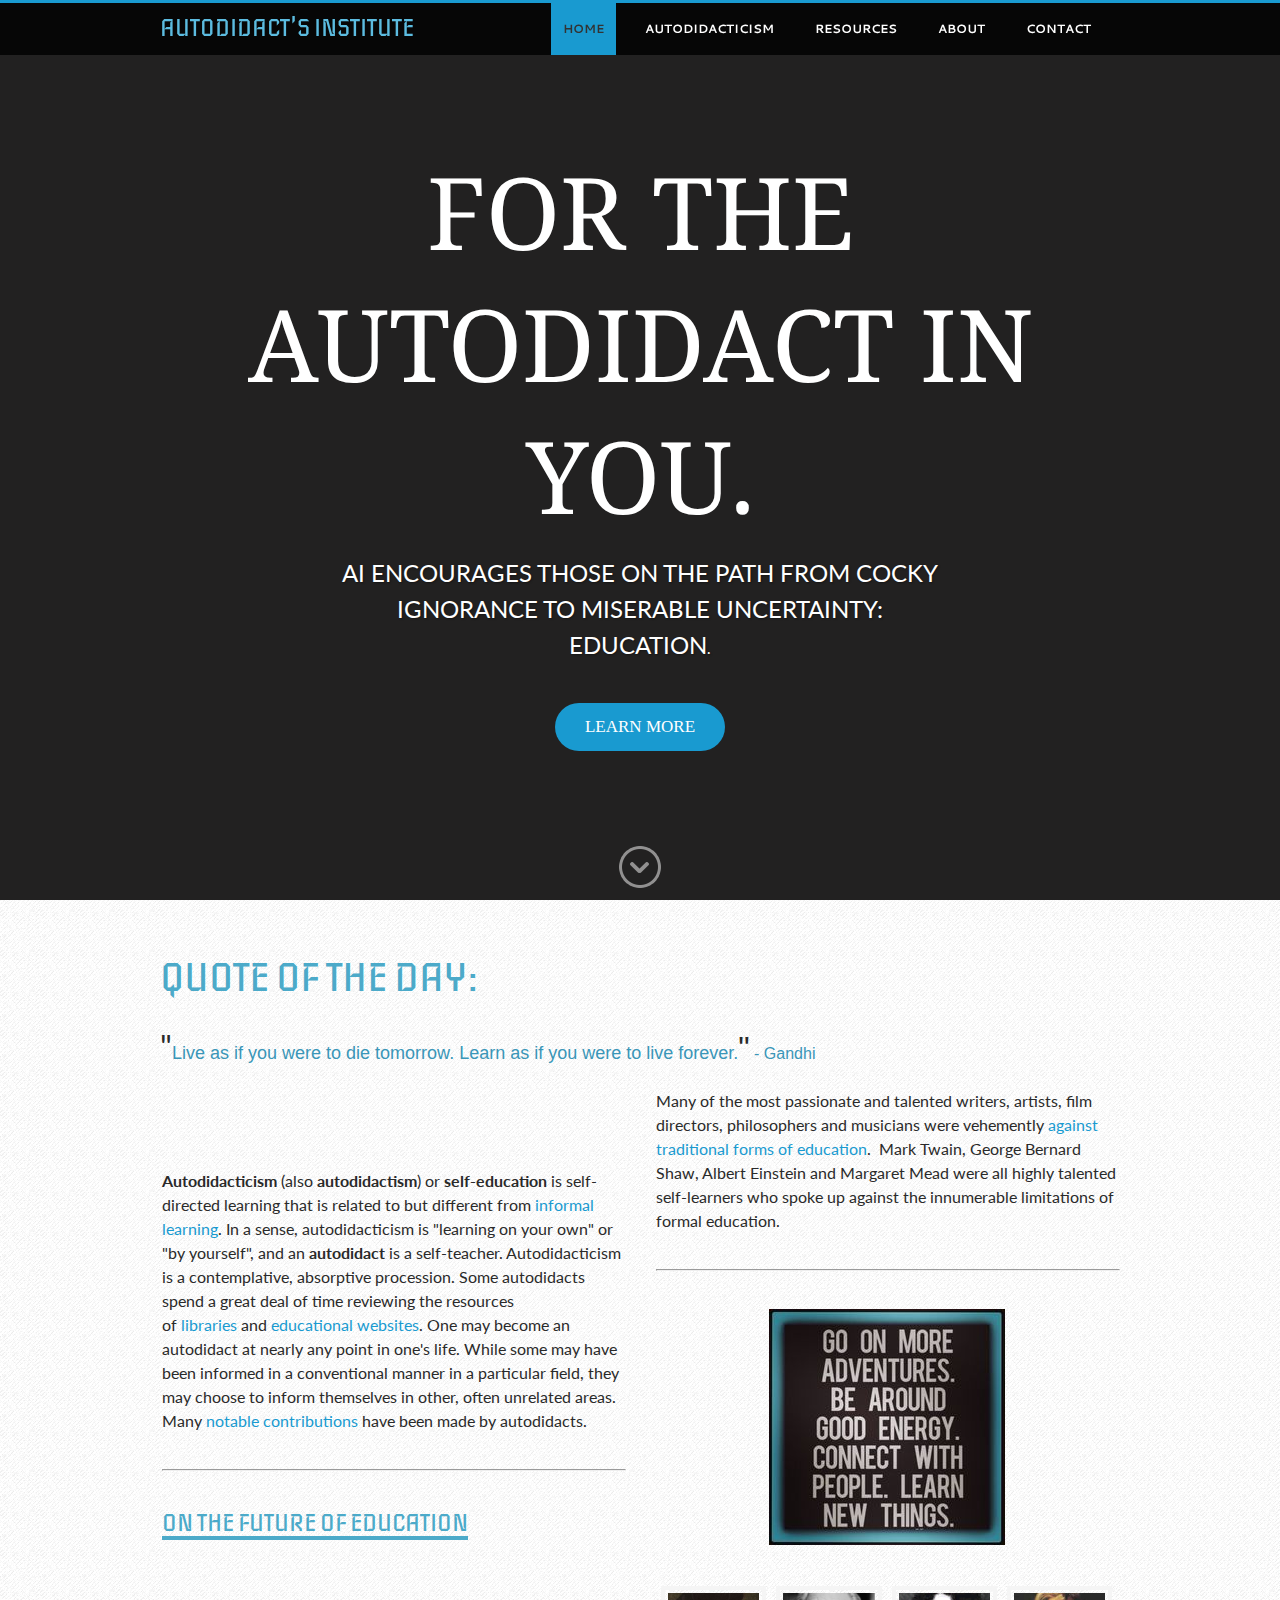
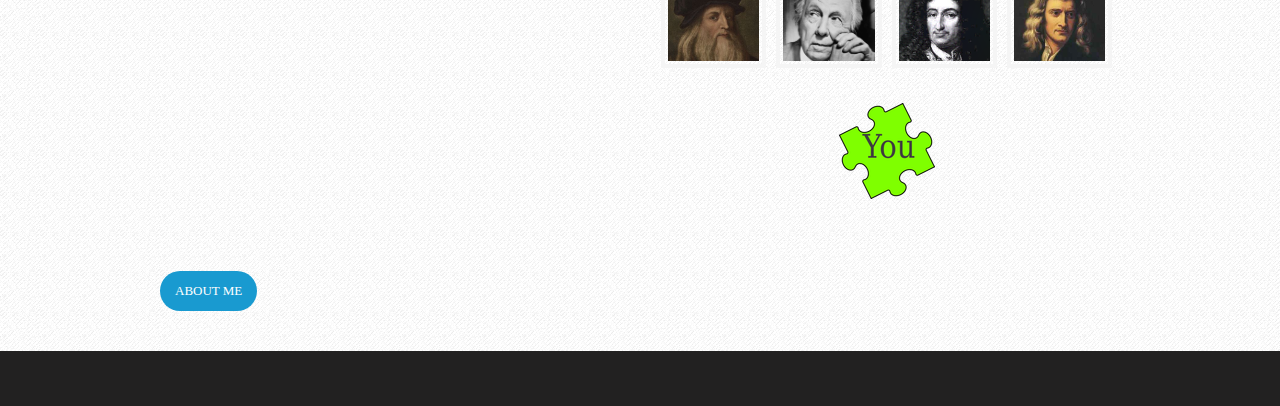
==== commit 4cd17930: "update" ====
--- a/index.html
+++ b/index.html
@@ -83,10 +83,10 @@
 			<div id="banner">
 				<h2><span class='wsite-text wsite-headline'><span style="line-height: 0; display: none;">﻿</span><span style="line-height: 0; display: none;">﻿</span><span style="line-height: 0; display: none;">﻿</span><span style="line-height: 0; display: none;">﻿</span><span style="line-height: 0; display: none;">﻿</span><span style="line-height: 0; display: none;">﻿</span><font><span style="line-height: 0; display: none;">﻿</span>For the</font> <font>Autodidact in</font> <span style="line-height: 0; display: none;">﻿</span><font>you.<span style="line-height: 0; display: none;">﻿</span></font><span style="line-height: 0; display: none;">﻿</span><span style="line-height: 0; display: none;">﻿</span><span style="line-height: 0; display: none;">﻿</span><span style="line-height: 0; display: none;">﻿</span><span style="line-height: 0; display: none;">﻿</span><span style="line-height: 0; display: none;">﻿</span><span style="line-height: 0; display: none;">﻿</span></span></h2>
 				<p><span class='wsite-text wsite-headline-paragraph'><span style="line-height: 0; display: none;">﻿</span><span style="line-height: 0; display: none;">﻿</span><span style="line-height: 0; display: none;">﻿</span><span style="line-height: 0; display: none;">﻿</span><font color="#d5d5d5" size="5"><span style="line-height: 0; display: none;">﻿</span><span style="line-height: 0; display: none;">﻿</span><span style="line-height: 0; display: none;">﻿</span><span style="line-height: 0; display: none;">﻿</span><span style="line-height: 0; display: none;">﻿</span><font color="#fff">AI encourages</font><span style="line-height: 0; display: none;">﻿</span> <span style="line-height: 0; display: none;">﻿</span><font color="#fff">those on the path</font><span style="line-height: 0; display: none;">﻿</span><span style="line-height: 0; display: none;">﻿</span><span style="line-height: 0; display: none;">﻿</span> <span style="line-height: 0; display: none;">﻿</span><font color="#fff">from cocky</font><span style="line-height: 0; display: none;">﻿</span><span style="line-height: 0; display: none;">﻿</span><span style="line-height: 0; display: none;">﻿</span><span style="line-height: 0; display: none;">﻿</span><span style="line-height: 0; display: none;">﻿</span><span style="line-height: 0; display: none;">﻿</span><span style="line-height: 0; display: none;">﻿</span><br /><span style="line-height: 0; display: none;">﻿</span><font color="#fff"><span></span> ignorance to miserable uncertainty: </font><span style="line-height: 0; display: none;">﻿</span><br /><span style="line-height: 0; display: none;">﻿</span><font color="#fff"><span></span>education</font><span style="line-height: 0; display: none;">﻿</span><span style="line-height: 0; display: none;">﻿</span><span style="line-height: 0; display: none;">﻿</span></font><span style="line-height: 0; display: none;">﻿</span>.<span style="line-height: 0; display: none;">﻿</span><span style="line-height: 0; display: none;">﻿</span><span style="line-height: 0; display: none;">﻿</span><span style="line-height: 0; display: none;">﻿</span><span style="line-height: 0; display: none;">﻿</span></span></p>	
-				<div class="button-wrap"><div style="text-align:left;"><div style="height: 0px; overflow: hidden;"></div>
-<a class="wsite-button wsite-button-large wsite-button-normal" href="http://autodidactinstitute.weebly.com/autodidacticism.html" >
-<span class="wsite-button-inner">learn more</span>
-</a>
+				<div class="button-wrap"><div style="text-align:left;"><div style="height: 0px; overflow: hidden;"></div>
+<a class="wsite-button wsite-button-large wsite-button-normal" href="http://autodidactinstitute.weebly.com/autodidacticism.html" >
+<span class="wsite-button-inner">learn more</span>
+</a>
 <div style="height: 0px; overflow: hidden;"></div></div></div>
 				<a name="content" id="skip-to-content" href="#content"></a>
 			</div>
@@ -109,8 +109,8 @@
 
 <div class="paragraph" style="text-align:left;"><font color="#2a2a2a" size="3"><strong style="">Autodidacticism</strong>&nbsp;(also&nbsp;<strong style="">autodidactism</strong>) or&nbsp;<strong style="">self-education</strong>&nbsp;is self-directed learning that is related to but different from&nbsp;<a style="" href="http://en.wikipedia.org/wiki/Informal_learning" title="">informal learning</a>. In a sense, autodidacticism is "learning on your own" or "by yourself", and an&nbsp;<strong style="">autodidact</strong>&nbsp;is  a self-teacher. Autodidacticism is a contemplative, absorptive  procession. Some autodidacts spend a great deal of time reviewing the  resources&nbsp;&nbsp;&nbsp;&nbsp;&nbsp;&nbsp;&nbsp;&nbsp;&nbsp;&nbsp; of&nbsp;<a style="" href="http://en.wikipedia.org/wiki/Library" title="">libraries</a>&nbsp;and&nbsp;<a style="" href="http://en.wikipedia.org/wiki/Educational_website" title="">educational websites</a>.  One may become an autodidact at nearly any point in one's life. While  some may have been informed in a conventional manner in a particular  field, they may choose to inform themselves in other, often unrelated  areas. Many&nbsp;<a style="" href="http://en.wikipedia.org/wiki/List_of_notable_autodidacts" title="">notable contributions</a>&nbsp;have been made by autodidacts.</font></div>
 
-<div><div style="height: 20px; overflow: hidden; width: 100%;"></div>
-<hr class="styled-hr" style="width:100%;"></hr>
+<div><div style="height: 20px; overflow: hidden; width: 100%;"></div>
+<hr class="styled-hr" style="width:100%;"></hr>
 <div style="height: 20px; overflow: hidden; width: 100%;"></div></div>
 
 <h2 class="wsite-content-title" style="text-align:left;"><u><font size="5">On the future of education</font></u><br /></h2>
@@ -130,15 +130,15 @@
 
 <div class="paragraph" style="text-align:left;"><font color="#2a2a2a">Many of the most passionate and talented writers, artists, film directors, philosophers and musicians were vehemently <a style="" title="Educative Quotes Against Education" href="http://lonerwolf.com/education-quotes/">against traditional forms of education</a>.&nbsp;  Mark Twain, George Bernard&nbsp; Shaw, Albert Einstein and Margaret Mead  were all highly talented self-learners who spoke up against the  innumerable limitations of formal education.</font></div>
 
-<div><div style="height: 20px; overflow: hidden; width: 100%;"></div>
-<hr class="styled-hr" style="width:100%;"></hr>
+<div><div style="height: 20px; overflow: hidden; width: 100%;"></div>
+<hr class="styled-hr" style="width:100%;"></hr>
 <div style="height: 20px; overflow: hidden; width: 100%;"></div></div>
 
-<div><div class="wsite-image wsite-image-border-thin " style="padding-top:10px;padding-bottom:10px;margin-left:0;margin-right:0;text-align:center">
-<a href='http://autodidactinstitute.weebly.com/autodidacticism.html'>
-<img src="uploads/2/4/8/4/24842225/6105460_orig.jpg" alt="Picture" style="width:100%;max-width:236px" />
-</a>
-<div style="display:block;font-size:90%"></div>
+<div><div class="wsite-image wsite-image-border-thin " style="padding-top:10px;padding-bottom:10px;margin-left:0;margin-right:0;text-align:center">
+<a href='http://autodidactinstitute.weebly.com/autodidacticism.html'>
+<img src="uploads/2/4/8/4/24842225/6105460_orig.jpg" alt="Picture" style="width:100%;max-width:236px" />
+</a>
+<div style="display:block;font-size:90%"></div>
 </div></div>
 
 <div><div style="height: 20px; overflow: hidden;"></div>
@@ -148,11 +148,11 @@
 
 				<div style="height: 20px; overflow: hidden;"></div></div>
 
-<div><div class="wsite-image wsite-image-border-none " style="padding-top:10px;padding-bottom:10px;margin-left:0;margin-right:0;text-align:center">
-<a href='http://autodidactinstitute.weebly.com/autodidacticism.html'>
-<img src="uploads/2/4/8/4/24842225/8060603.png?96" alt="Picture" style="width:auto;max-width:100%" />
-</a>
-<div style="display:block;font-size:90%"></div>
+<div><div class="wsite-image wsite-image-border-none " style="padding-top:10px;padding-bottom:10px;margin-left:0;margin-right:0;text-align:center">
+<a href='http://autodidactinstitute.weebly.com/autodidacticism.html'>
+<img src="uploads/2/4/8/4/24842225/8060603.png?96" alt="Picture" style="width:auto;max-width:100%" />
+</a>
+<div style="display:block;font-size:90%"></div>
 </div></div>
 
 
@@ -162,27 +162,24 @@
 	</table>
 </div></div></div>
 
-<div style="text-align:left;"><div style="height:10px;overflow:hidden"></div>
-<span class="wsite-social wsite-social-default"><a class='first-child wsite-social-item wsite-social-twitter' href='https://twitter.com/AutodidactIn' target='_blank'><span class='wsite-social-item-inner'></span></a></span>
+<div style="text-align:left;"><div style="height:10px;overflow:hidden"></div>
+<span class="wsite-social wsite-social-default"><a class='first-child wsite-social-item wsite-social-twitter' href='https://twitter.com/AutodidactIn' target='_blank'><span class='wsite-social-item-inner'></span></a></span>
 <div style="height:10px;overflow:hidden"></div></div>
 
-<div style="text-align:left;"><div style="height: 10px; overflow: hidden;"></div>
-<a class="wsite-button wsite-button-small wsite-button-normal" href="http://autodidactinstitute.weebly.com/about.html" >
-<span class="wsite-button-inner">About me</span>
-</a>
+<div style="text-align:left;"><div style="height: 10px; overflow: hidden;"></div>
+<a class="wsite-button wsite-button-small wsite-button-normal" href="http://autodidactinstitute.weebly.com/about.html" >
+<span class="wsite-button-inner">About me</span>
+</a>
 <div style="height: 10px; overflow: hidden;"></div></div>
 
-<div class="wsite-adsense"> 
-
+<div class="wsite-adsense"> 
+
 <script type="text/javascript" src="https://www.weebly.com/weebly/apps/serveAds.php?type=adsense&elementid=147316029918309828&ineditor=0&subdomain=autodidactinstitute.weebly.com&pubid=ca-pub-1188695032238888&adformat=468x60&adtype=text_image&bordercolor=FFFFFF&bgcolor=FFFFFF&linkcolor=0F53FF&textcolor=000000&urlcolor=008000"></script></div></div>
 
         </div><!-- end container -->
     </div><!-- end main-wrap -->
 
     <div id="footer-wrap">
-        <div class="container">
-       		Create a <a target="_top" href="http://www.weebly.com/">free web site</a> with <a target="_top" href="http://www.weebly.com/" title="free web site">Weebly</a>
-        </div><!-- end container -->
     </div><!-- end footer-wrap -->
 <script type="text/javascript" src="files/theme/custom.js"></script>
 
